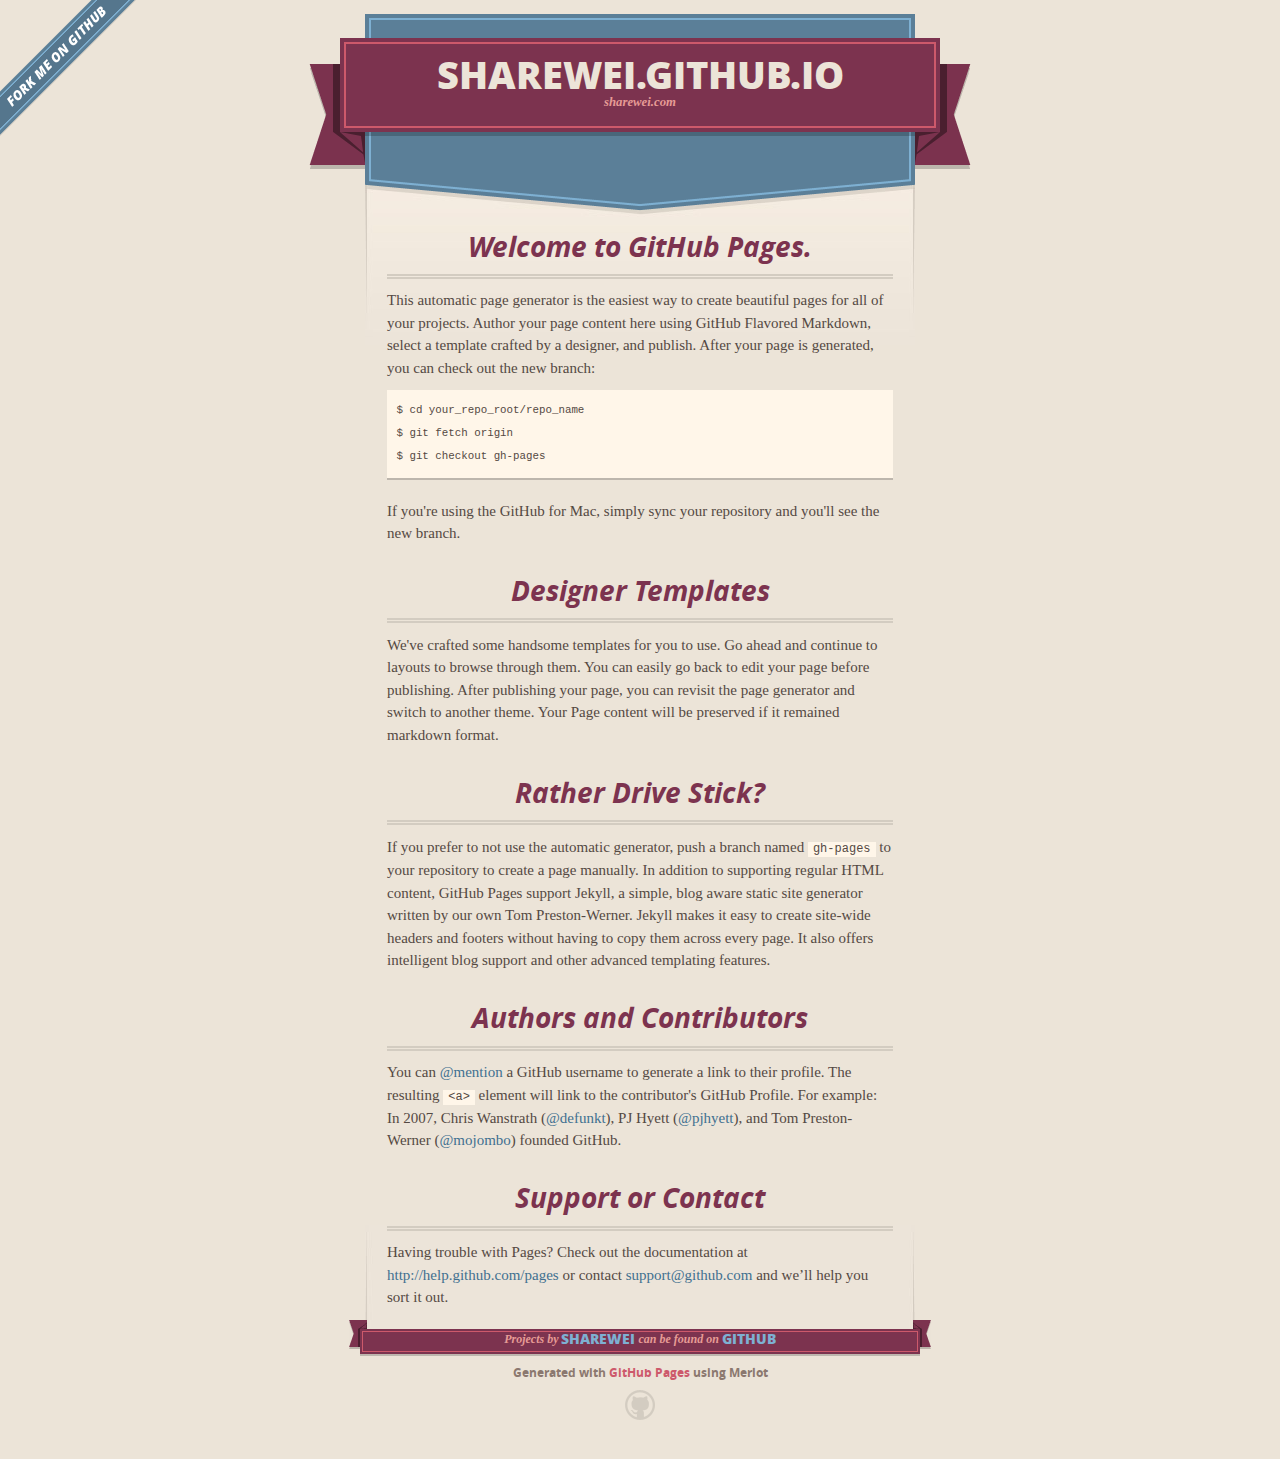
==== index.html @ c2c15b7d "Replace master branch with page content via GitHub" ====
<!DOCTYPE html>
<html>
  <head>
    <meta charset='utf-8'>
    <meta http-equiv="X-UA-Compatible" content="chrome=1">
    <meta name="viewport" content="width=640" />

    <link rel="stylesheet" href="stylesheets/core.css" media="screen"/>
    <link rel="stylesheet" href="stylesheets/mobile.css" media="handheld, only screen and (max-device-width:640px)"/>
    <link rel="stylesheet" href="stylesheets/pygment_trac.css"/>

    <script type="text/javascript" src="javascripts/modernizr.js"></script>
    <script type="text/javascript" src="https://ajax.googleapis.com/ajax/libs/jquery/1.7.1/jquery.min.js"></script>
    <script type="text/javascript" src="javascripts/headsmart.min.js"></script>
    <script type="text/javascript">
      $(document).ready(function () {
        $('#main_content').headsmart()
      })
    </script>
    <title>Sharewei.github.io by Sharewei</title>
  </head>

  <body>
    <a id="forkme_banner" href="https://github.com/Sharewei">View on GitHub</a>
    <div class="shell">

      <header>
        <span class="ribbon-outer">
          <span class="ribbon-inner">
            <h1>Sharewei.github.io</h1>
            <h2>sharewei.com</h2>
          </span>
          <span class="left-tail"></span>
          <span class="right-tail"></span>
        </span>
      </header>

      <div id="no-downloads">
        <span class="inner">
        </span>
      </div>


      <span class="banner-fix"></span>


      <section id="main_content">
        <h3>
<a name="welcome-to-github-pages" class="anchor" href="#welcome-to-github-pages"><span class="octicon octicon-link"></span></a>Welcome to GitHub Pages.</h3>

<p>This automatic page generator is the easiest way to create beautiful pages for all of your projects. Author your page content here using GitHub Flavored Markdown, select a template crafted by a designer, and publish. After your page is generated, you can check out the new branch:</p>

<pre><code>$ cd your_repo_root/repo_name
$ git fetch origin
$ git checkout gh-pages
</code></pre>

<p>If you're using the GitHub for Mac, simply sync your repository and you'll see the new branch.</p>

<h3>
<a name="designer-templates" class="anchor" href="#designer-templates"><span class="octicon octicon-link"></span></a>Designer Templates</h3>

<p>We've crafted some handsome templates for you to use. Go ahead and continue to layouts to browse through them. You can easily go back to edit your page before publishing. After publishing your page, you can revisit the page generator and switch to another theme. Your Page content will be preserved if it remained markdown format.</p>

<h3>
<a name="rather-drive-stick" class="anchor" href="#rather-drive-stick"><span class="octicon octicon-link"></span></a>Rather Drive Stick?</h3>

<p>If you prefer to not use the automatic generator, push a branch named <code>gh-pages</code> to your repository to create a page manually. In addition to supporting regular HTML content, GitHub Pages support Jekyll, a simple, blog aware static site generator written by our own Tom Preston-Werner. Jekyll makes it easy to create site-wide headers and footers without having to copy them across every page. It also offers intelligent blog support and other advanced templating features.</p>

<h3>
<a name="authors-and-contributors" class="anchor" href="#authors-and-contributors"><span class="octicon octicon-link"></span></a>Authors and Contributors</h3>

<p>You can <a href="https://github.com/blog/821" class="user-mention">@mention</a> a GitHub username to generate a link to their profile. The resulting <code>&lt;a&gt;</code> element will link to the contributor's GitHub Profile. For example: In 2007, Chris Wanstrath (<a href="https://github.com/defunkt" class="user-mention">@defunkt</a>), PJ Hyett (<a href="https://github.com/pjhyett" class="user-mention">@pjhyett</a>), and Tom Preston-Werner (<a href="https://github.com/mojombo" class="user-mention">@mojombo</a>) founded GitHub.</p>

<h3>
<a name="support-or-contact" class="anchor" href="#support-or-contact"><span class="octicon octicon-link"></span></a>Support or Contact</h3>

<p>Having trouble with Pages? Check out the documentation at <a href="http://help.github.com/pages">http://help.github.com/pages</a> or contact <a href="mailto:support@github.com">support@github.com</a> and we’ll help you sort it out.</p>
      </section>

      <footer>
        <span class="ribbon-outer">
          <span class="ribbon-inner">
            <p>Projects by <a href="https://github.com/Sharewei">Sharewei</a> can be found on <a href="https://github.com/Sharewei">GitHub</a></p>
          </span>
          <span class="left-tail"></span>
          <span class="right-tail"></span>
        </span>
        <p>Generated with <a href="http://pages.github.com">GitHub Pages</a> using Merlot</p>
        <span class="octocat"></span>
      </footer>

    </div>

    
  </body>
</html>
---- stylesheets/core.css ----
@import url("screen.css");
@import url("non-screen.css") handheld;
@import url("non-screen.css") only screen and (max-device-width:640px);
---- stylesheets/mobile.css ----
/* Generated by Font Squirrel (http://www.fontsquirrel.com) on February 9, 2012 */


@font-face {
  font-family: 'Open Sans';
  src: url('../fonts/opensans-regular-webfont.eot');
  src: url('../fonts/opensans-regular-webfont.eot?#iefix') format('embedded-opentype'),
       url('../fonts/opensans-regular-webfont.woff') format('woff'),
       url('../fonts/opensans-regular-webfont.ttf') format('truetype'),
       url('../fonts/opensans-regular-webfont.svg#OpenSansRegular') format('svg');
  font-weight: normal;
  font-style: normal;
}

@font-face {
  font-family: 'Open Sans';
  src: url('../fonts/opensans-italic-webfont.eot');
  src: url('../fonts/opensans-italic-webfont.eot?#iefix') format('embedded-opentype'),
       url('../fonts/opensans-italic-webfont.woff') format('woff'),
       url('../fonts/opensans-italic-webfont.ttf') format('truetype'),
       url('../fonts/opensans-italic-webfont.svg#OpenSansItalic') format('svg');
  font-weight: normal;
  font-style: italic;
}

@font-face {
  font-family: 'Open Sans';
  src: url('../fonts/opensans-bold-webfont.eot');
  src: url('../fonts/opensans-bold-webfont.eot?#iefix') format('embedded-opentype'),
       url('../fonts/opensans-bold-webfont.woff') format('woff'),
       url('../fonts/opensans-bold-webfont.ttf') format('truetype'),
       url('../fonts/opensans-bold-webfont.svg#OpenSansBold') format('svg');
  font-weight: bold;
  font-style: normal;
}

@font-face {
  font-family: 'Open Sans';
  src: url('../fonts/opensans-bolditalic-webfont.eot');
  src: url('../fonts/opensans-bolditalic-webfont.eot?#iefix') format('embedded-opentype'),
       url('../fonts/opensans-bolditalic-webfont.woff') format('woff'),
       url('../fonts/opensans-bolditalic-webfont.ttf') format('truetype'),
       url('../fonts/opensans-bolditalic-webfont.svg#OpenSansBoldItalic') format('svg');
  font-weight: bold;
  font-style: italic;
}

@font-face {
  font-family: 'Open Sans';
  src: url('../fonts/opensans-extrabold-webfont.eot');
  src: url('../fonts/opensans-extrabold-webfont.eot?#iefix') format('embedded-opentype'),
       url('../fonts/opensans-extrabold-webfont.woff') format('woff'),
       url('../fonts/opensans-extrabold-webfont.ttf') format('truetype'),
       url('../fonts/opensans-extrabold-webfont.svg#OpenSansExtrabold') format('svg');
  font-weight: bolder;
  font-style: normal;
}


/* http://meyerweb.com/eric/tools/css/reset/ 
   v2.0 | 20110126
   License: none (public domain)
*/

html, body, div, span, applet, object, iframe,
h1, h2, h3, h4, h5, h6, p, blockquote, pre,
a, abbr, acronym, address, big, cite, code,
del, dfn, em, img, ins, kbd, q, s, samp,
small, strike, strong, sub, sup, tt, var,
b, u, i, center,
dl, dt, dd, ol, ul, li,
fieldset, form, label, legend,
table, caption, tbody, tfoot, thead, tr, th, td,
article, aside, canvas, details, embed, 
figure, figcaption, footer, header, hgroup, 
menu, nav, output, ruby, section, summary,
time, mark, audio, video {
  margin: 0;
  padding: 0;
  border: 0;
  font-size: 100%;
  font: inherit;
  vertical-align: baseline;
}
/* HTML5 display-role reset for older browsers */
article, aside, details, figcaption, figure, 
footer, header, hgroup, menu, nav, section {
  display: block;
}
body {
  line-height: 1;
}
ol, ul {
  list-style: none;
}
blockquote, q {
  quotes: none;
}
blockquote:before, blockquote:after,
q:before, q:after {
  content: '';
  content: none;
}
table {
  border-collapse: collapse;
  border-spacing: 0;
}

header, footer, section {
  display: block;
  position: relative;
}

/* STYLES */

div.shell {
  display: block;
  width: 640px;
  margin: 0 auto;
}

a#forkme_banner {
  display: none;
}

/* header */

header {
  position: relative;
  z-index: 2;
  margin: 0;
  max-width: 640px;
  top: 51px;
}

header span.ribbon-inner {
  position: relative;
  display: block;
  background-color: #cd596b;
  border: 8px solid #7c334f;
  padding: 6px;
  z-index: 1;
}

header span.left-tail, header span.right-tail {
  position: relative;
  display: block;
  width: 19px;
  height: 10px;
  background: transparent url(../images/ribbon-tail-sprite-2x.png) 0 0 no-repeat;
  position: absolute;
  bottom: -10px;
  z-index: 0;
}

header span.left-tail {
  background-position: 0 0;
  left: 0;
}

header span.right-tail {
  background-position: -19px 0;
  right: 0;
}

header h1 {
  background-color: #7c334f;
  font-size: 2em;
  font-weight: bolder;
  font-style: normal;
  text-transform: uppercase;
  color: #ece4d8;
  text-align: center;
  line-height:1;  
  padding: 14px 20px 0;
}

header h2 {
  background-color: #7c334f;
  font: bold italic .85em/1.5 Georgia, Times, “Times New Roman”, serif;
  color: #e69b95;
  padding-bottom: 14px;
  margin-top: -3px;
  text-align: center;
}

section#downloads {
  position: relative;
  display: block;
  height: 171px;
  width: 602px;
  padding-bottom: 150px;
  margin: 51px auto -250px;
  z-index: 1;
  background: transparent url(../images/shield.png) center 0 no-repeat;
}

section#downloads a {
  display: none;
}

span.banner-fix {
  background: transparent url(../images/shield-fallback.png) center top no-repeat;
  display: block;
  height: 31px;
  position: absolute;
  width: 640px;
  top: 20px;

}

section#main_content {
  z-index: 2;
  padding: 20px 40px 0;
  min-height:185px;
}

/* footer */

footer {
  background: none;
  padding-top: 104px;
  margin: -94px auto 40px;
  max-width:640px;
  text-align: center;
}

footer span.ribbon-outer {
  display: block;
  position: relative;
  border-bottom: 2px solid #bdb6ad;
}

footer span.ribbon-inner {
  position: relative;
  display: block;
  background-color: #cd596b;
  border: 8px solid #7c334f;
  padding: 6px;
  z-index: 1;
}

footer p {
  font-family: 'Open Sans', sans-serif;
  font-weight: bold;
  font-size: .6em;
  color: #8b786f;
}

footer a {
  color: #cd596b;
}

footer span.ribbon-inner p {
  background-color: #7c334f;
  margin: 0;
  color: #e69b95;
  font: bold italic 22px/1 Georgia, Times, “Times New Roman”, serif;
  height: auto;
  line-height: 1.1;
  padding: 20px 0px 10px;
}

footer span.ribbon-inner a {
  display: block;
  position: relative;
  bottom: 0;
  color: #7eb0d2;
  font-family: 'Open Sans', sans-serif;
  text-transform: uppercase;
  font-style: normal;
  font-weight: bolder;
  font-size: 38px;
  padding-bottom: 10px;
}

footer span.ribbon-inner a:hover {
  color: #7eb0d2;
}

footer span.left-tail, footer span.right-tail {
  position: relative;
  display: block;
  width: 23px;
  height: 126px;
  background: transparent url(../images/small-ribbon-tail-sprite-2x.png) 0 0 no-repeat;
  position: absolute;
  top: -126px;
  z-index: 0;
}

footer span.left-tail {
  background-position: 0 0;
  left: 0;
}

footer span.right-tail {
  background-position: -23px 0;
  right: 0;
}

footer span.octocat {
  background: transparent url(../images/octocat-2x.png) 0 0 no-repeat;
  display: block;
  width: 60px;
  height: 60px;
  margin: 20px auto 0;}

/* content */

body {
  background: #ece4d8;
  font: normal normal 30px/1.5 Georgia, Palatino,” Palatino Linotype”, Times, “Times New Roman”, serif;
  color: #544943;
  -webkit-font-smoothing: antialiased;
}

a, a:hover {
  color: #417090;
}

a {
  text-decoration: none;
}

a:hover {
  text-decoration: underline;
}

h1,h2,h3,h4,h5,h6 {
  font-family: 'Open Sans', sans-serif;
  font-weight: bold;
}

p {
  margin: .7em 0 0;
}

strong {
  font-weight: bold;
}

em {
  font-style: italic;
}

ol {
  margin: .7em 0;
  list-style-type: decimal;
  padding-left: 1.35em;
}

ul {
  margin: .7em 0;
  padding-left: 1.35em;
}

ul li {
  padding-left: 20px;
  background: transparent url(../images/chevron-2x.png) left 15px no-repeat;
}

blockquote {
  font-family: 'Open Sans', sans-serif;
  margin: 20px 0;
  color: #8b786f;
  padding-left: 1.35em;
  background: transparent url('../images/blockquote-gfx-2x.png') 0 8px no-repeat;
}

img {
  -webkit-box-shadow: 0px 4px 0px #bdb6ad;
  -moz-box-shadow: 0px 4px 0px #bdb6ad;
  box-shadow: 0px 4px 0px #bdb6ad;
  border: 4px solid #fff6e9;
  max-width: 556px;
}

hr {
  border: none;
  outline: none;
  height: 42px;
  background: transparent url('../images/hr-2x.jpg') center center repeat-x;
  margin: 0 0 20px;
}

code {
  background: #fff6e9;
  font: normal normal .9em/1.7 "Lucida Sans Typewriter", "Lucida Console", Monaco, "Bitstream Vera Sans Mono", monospace;
  padding: 0 5px 1px;
}

pre {
  margin: 10px 0 20px;
  padding: .7em;
  background: #fff6e9;
  border-bottom: 4px solid #bdb6ad;
  font: normal normal .9em/1.7 "Lucida Sans Typewriter", "Lucida Console", Monaco, "Bitstream Vera Sans Mono", monospace;
  overflow: auto;
}

table {
  background: #fff6e9;
  display: table;
  width: 100%;
  border-collapse: separate;
  border-bottom: 4px solid #bdb6ad;
  margin: 10px 0;
}

tr {
  display: table-row;
}

th {
  display: table-cell;
  padding: 2px 10px;
  border: solid #ece4d8;
  border-width: 0 4px 4px 0;
  color: #cd596b;
  font-family: 'Open Sans', sans-serif;
  font-weight: bold;
  font-size: .85em;
}

td {
  display: table-cell;
  padding: 0 .7em;
  border: solid #ece4d8;
  border-width: 0 4px 4px 0;
}

td:last-child, th:last-child {
  border-right: none;
}

tr:last-child td {
  border-bottom: none;
}

dl {
  margin: .7em 0 20px;
}

dt {
  font-family: 'Open Sans', sans-serif;
  font-weight: bold;
}

dd {
  padding-left: 1.35em;
}

dd p:first-child {
  margin-top: 0;
}

/* Content based headers */

#main_content > .header-level-1:first-child,
#main_content > .header-level-2:first-child,
#main_content > .header-level-3:first-child,
#main_content > .header-level-4:first-child,
#main_content > .header-level-5:first-child,
#main_content > .header-level-6:first-child {
  margin-top: 0;
}

.header-level-1 {
  font-size: 1.85em;
  border-bottom: .2em double #d3ccc1;
  color: #7c334f;
  text-align: center;
  font-style: italic;
  margin: 1.1em 0 .38em;
  line-height: 1.2;
  padding-bottom: 10px
}

.header-level-2 {
  font-size: 1.58em;
  color: #7c334f;
  margin: .95em 0 .5em;
  border-bottom: .1em solid #D3CCC1;
  line-height: 1.2;
  padding-bottom: 10px
}

.header-level-3 {
  margin: 20px 0 10px;
  font-size: 1.45em;
}

.header-level-4 {
  margin: .6em 0;
  font-size: 1.2em;
  color: #cd596b;
}

.header-level-5 {
  margin: .7em 0;
  font-size: 1em;
  color: #8b786f;
}

.header-level-6 {
  margin: .8em 0;
  font-size: .85em;
  font-style: italic;
}
---- stylesheets/pygment_trac.css ----
.highlight  { background: #ffffff; }
.highlight .c { color: #999988; font-style: italic } /* Comment */
.highlight .err { color: #a61717; background-color: #e3d2d2 } /* Error */
.highlight .k { font-weight: bold } /* Keyword */
.highlight .o { font-weight: bold } /* Operator */
.highlight .cm { color: #999988; font-style: italic } /* Comment.Multiline */
.highlight .cp { color: #999999; font-weight: bold } /* Comment.Preproc */
.highlight .c1 { color: #999988; font-style: italic } /* Comment.Single */
.highlight .cs { color: #999999; font-weight: bold; font-style: italic } /* Comment.Special */
.highlight .gd { color: #000000; background-color: #ffdddd } /* Generic.Deleted */
.highlight .gd .x { color: #000000; background-color: #ffaaaa } /* Generic.Deleted.Specific */
.highlight .ge { font-style: italic } /* Generic.Emph */
.highlight .gr { color: #aa0000 } /* Generic.Error */
.highlight .gh { color: #999999 } /* Generic.Heading */
.highlight .gi { color: #000000; background-color: #ddffdd } /* Generic.Inserted */
.highlight .gi .x { color: #000000; background-color: #aaffaa } /* Generic.Inserted.Specific */
.highlight .go { color: #888888 } /* Generic.Output */
.highlight .gp { color: #555555 } /* Generic.Prompt */
.highlight .gs { font-weight: bold } /* Generic.Strong */
.highlight .gu { color: #800080; font-weight: bold; } /* Generic.Subheading */
.highlight .gt { color: #aa0000 } /* Generic.Traceback */
.highlight .kc { font-weight: bold } /* Keyword.Constant */
.highlight .kd { font-weight: bold } /* Keyword.Declaration */
.highlight .kn { font-weight: bold } /* Keyword.Namespace */
.highlight .kp { font-weight: bold } /* Keyword.Pseudo */
.highlight .kr { font-weight: bold } /* Keyword.Reserved */
.highlight .kt { color: #445588; font-weight: bold } /* Keyword.Type */
.highlight .m { color: #009999 } /* Literal.Number */
.highlight .s { color: #d14 } /* Literal.String */
.highlight .na { color: #008080 } /* Name.Attribute */
.highlight .nb { color: #0086B3 } /* Name.Builtin */
.highlight .nc { color: #445588; font-weight: bold } /* Name.Class */
.highlight .no { color: #008080 } /* Name.Constant */
.highlight .ni { color: #800080 } /* Name.Entity */
.highlight .ne { color: #990000; font-weight: bold } /* Name.Exception */
.highlight .nf { color: #990000; font-weight: bold } /* Name.Function */
.highlight .nn { color: #555555 } /* Name.Namespace */
.highlight .nt { color: #000080 } /* Name.Tag */
.highlight .nv { color: #008080 } /* Name.Variable */
.highlight .ow { font-weight: bold } /* Operator.Word */
.highlight .w { color: #bbbbbb } /* Text.Whitespace */
.highlight .mf { color: #009999 } /* Literal.Number.Float */
.highlight .mh { color: #009999 } /* Literal.Number.Hex */
.highlight .mi { color: #009999 } /* Literal.Number.Integer */
.highlight .mo { color: #009999 } /* Literal.Number.Oct */
.highlight .sb { color: #d14 } /* Literal.String.Backtick */
.highlight .sc { color: #d14 } /* Literal.String.Char */
.highlight .sd { color: #d14 } /* Literal.String.Doc */
.highlight .s2 { color: #d14 } /* Literal.String.Double */
.highlight .se { color: #d14 } /* Literal.String.Escape */
.highlight .sh { color: #d14 } /* Literal.String.Heredoc */
.highlight .si { color: #d14 } /* Literal.String.Interpol */
.highlight .sx { color: #d14 } /* Literal.String.Other */
.highlight .sr { color: #009926 } /* Literal.String.Regex */
.highlight .s1 { color: #d14 } /* Literal.String.Single */
.highlight .ss { color: #990073 } /* Literal.String.Symbol */
.highlight .bp { color: #999999 } /* Name.Builtin.Pseudo */
.highlight .vc { color: #008080 } /* Name.Variable.Class */
.highlight .vg { color: #008080 } /* Name.Variable.Global */
.highlight .vi { color: #008080 } /* Name.Variable.Instance */
.highlight .il { color: #009999 } /* Literal.Number.Integer.Long */

.type-csharp .highlight .k { color: #0000FF }
.type-csharp .highlight .kt { color: #0000FF }
.type-csharp .highlight .nf { color: #000000; font-weight: normal }
.type-csharp .highlight .nc { color: #2B91AF }
.type-csharp .highlight .nn { color: #000000 }
.type-csharp .highlight .s { color: #A31515 }
.type-csharp .highlight .sc { color: #A31515 }
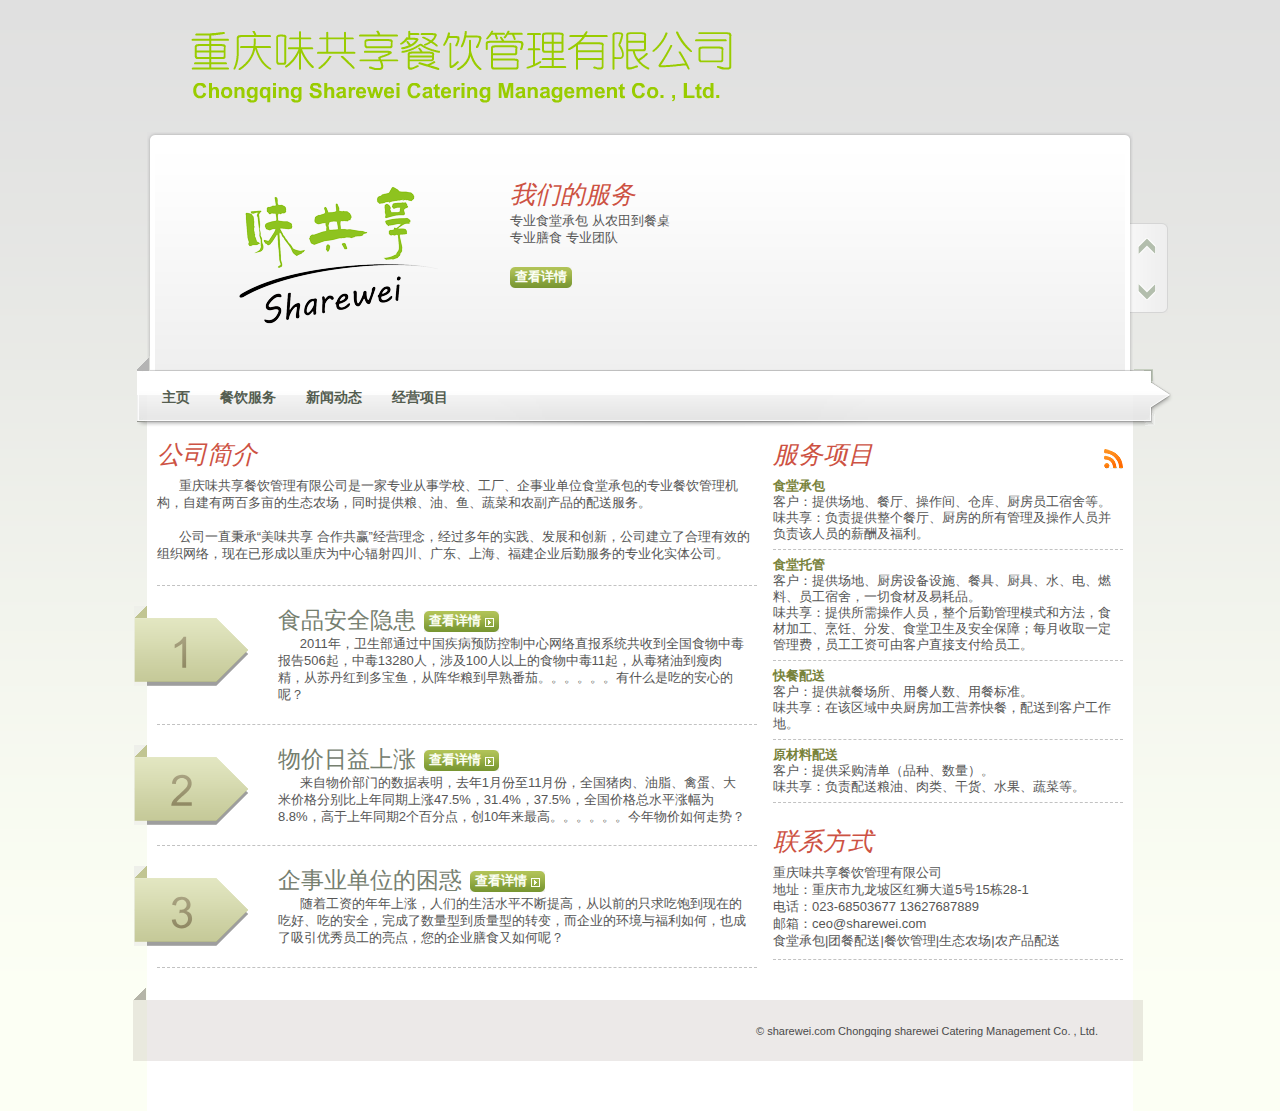
==== commit 6fb9a904: "修复bug" ====
--- a/index.html
+++ b/index.html
@@ -1,97 +1,273 @@
-<!DOCTYPE html>
-<html>
-  <head>
-    <meta charset='utf-8'>
-    <meta http-equiv="X-UA-Compatible" content="chrome=1">
-    <meta name="viewport" content="width=640" />
+<!DOCTYPE html PUBLIC "-//W3C//DTD XHTML 1.0 Strict//EN" "http://www.w3.org/TR/xhtml1/DTD/xhtml1-strict.dtd">
+<html lang="en-US" xmlns="http://www.w3.org/1999/xhtml" dir="ltr">
+<head>
+	<title>重庆味共享餐饮管理有限公司 —— 专业食堂承包 从农田到餐桌</title>
+	<meta http-equiv="Content-type" content="text/html; charset=utf-8" />
+	<link rel="shortcut icon" href="css/images/favicon.ico" />
+	<link rel="stylesheet" href="css/style.css" type="text/css" media="all" />
+	<!--[if IE 6]>
+		<link rel="stylesheet" href="css/ie6.css" type="text/css" media="all" />
+		<script src="js/png-fix.js" type="text/javascript" charset="utf-8"></script>
+	<![endif]-->
+	<script src="js/jquery-1.4.2.js" type="text/javascript" charset="utf-8"></script>
+	<script src="js/jquery.jcarousel.js" type="text/javascript" charset="utf-8"></script>
+	<script src="js/cufon-yui.js" type="text/javascript" charset="utf-8"></script>
+	<script src="js/Arial.font.js" type="text/javascript" charset="utf-8"></script>
+	<script src="js/js-func.js" type="text/javascript" charset="utf-8"></script>
+</head>
+<body>
+<!-- header -->
+<div id="header" class="center">
+	<h1 id="logo" class="notext"><a href="#">重庆味共享餐饮管理有限公司</a></h1>
+    
+	<div class="cl">&nbsp;</div>
+</div>
+<!-- end header -->
+<!-- shell -->
+<div class="shell">
+	
+	<!-- slider -->
+	<div id="slider">
 
-    <link rel="stylesheet" href="stylesheets/core.css" media="screen"/>
-    <link rel="stylesheet" href="stylesheets/mobile.css" media="handheld, only screen and (max-device-width:640px)"/>
-    <link rel="stylesheet" href="stylesheets/pygment_trac.css"/>
+		<!-- slider content -->
+		<div class="content">
+			<ul>
+			    <li><img src="css/images/sharewei.png" alt="" class="slide-image" />
+			    	<div class="text-container">
+			    		<h2>我们的服务</h2>
+			    		<p>专业食堂承包 从农田到餐桌</p>
+                        <p>专业膳食 专业团队</p>
+			    		<a href="#" class="btn"><span>查看详情</span></a>
+			    		<div class="cl">&nbsp;</div>
+			    	</div>
+			    	<div class="cl">&nbsp;</div>
+			    </li>
+			     <li><img src="css/images/p1.jpg" alt="" class="slide-image" />
+			    	<div class="text-container">
+			    		<h2>产地采购，降低成本</h2>
+			    		<p>食品原材料直接采购于产地，集团配送中心统一配送，质量保证，物美价廉，能保证低成本，高质量的伙食供给。</p>
+			    		<a href="#" class="btn"><span>查看详情</span></a>
+			    		<div class="cl">&nbsp;</div>
+			    	</div>
+			    	<div class="cl">&nbsp;</div>
+			    </li>
+			     <li><img src="css/images/p2.jpg" alt="" class="slide-image" />
+			    	<div class="text-container">
+			    		<h2>营养配餐，科学生活</h2>
+			    		<p>味共享注重膳食的营养均衡，有专业营养师合理搭配，保证每日膳食营养充分，满足每日所需。</p>
+			    		<a href="#" class="btn"><span>查看详情</span></a>
+			    		<div class="cl">&nbsp;</div>
+			    	</div>
+			    	<div class="cl">&nbsp;</div>
+			    </li>
+                <li><img src="css/images/p3.jpg" alt="" class="slide-image" />
+			    	<div class="text-container">
+			    		<h2>双体系管理，保证品质</h2>
+			    		<p>为更好的服务于广大的新老客户，味共享根据行业标准，严格执行7S管理，HACCP和ISO质量管理体系，以做好每天的每一件事为基本目标，不断提升员工的综合素质，最终推动公司战略目标完成。</p>
+			    		<a href="#" class="btn"><span>查看详情</span></a>
+			    		<div class="cl">&nbsp;</div>
+			    	</div>
+			    	<div class="cl">&nbsp;</div>
+			    </li>
+                <li><img src="css/images/p4.jpg" alt="" class="slide-image" />
+			    	<div class="text-container">
+			    		<h2>专业人才，精益管理</h2>
+			    		<p>味共享保持积极进取的心态，以高度的责任感和创新精神，不断检视劳动方式，完善管理制度，构建权责分明紧密配合的高效团队，建立一个更具竞争力和活力的现代企业。</p>
+			    		<a href="#" class="btn"><span>查看详情</span></a>
+			    		<div class="cl">&nbsp;</div>
+			    	</div>
+			    	<div class="cl">&nbsp;</div>
+			    </li>
+                <li><img src="css/images/p5.jpg" alt="" class="slide-image" />
+			    	<div class="text-container">
+			    		<h2>强化服务，品牌保障</h2>
+			    		<p>强化服务意识，贯彻顾客至上的理念，将服务客户视为无尚光荣，使高品质的服务于高质量的产品成为味共享品牌价值的源泉。</p>
+			    		<a href="#" class="btn"><span>查看详情</span></a>
+			    		<div class="cl">&nbsp;</div>
+			    	</div>
+			    	<div class="cl">&nbsp;</div>
+			    </li>
+                <li><img src="css/images/p6.jpg" alt="" class="slide-image" />
+			    	<div class="text-container">
+			    		<h2>集团运作，连锁经营</h2>
+			    		<p>味共享打破传统的经营模式，专业为您解决饭堂的各种琐碎事务，实行规范化、标准化的现代膳食连锁经营管理。</p>
+			    		<a href="#" class="btn"><span>查看详情</span></a>
+			    		<div class="cl">&nbsp;</div>
+			    	</div>
+			    	<div class="cl">&nbsp;</div>
+			    </li>
+			</ul>
+		</div>
+		<!-- end slider content -->
+		
+		<!-- slider navigation -->
+		<div class="nav">
+			<a href="#" id="up" class="notext">&nbsp;</a>
+			<a href="#" id="down" class="notext">&nbsp;</a>
+		</div>
+		<!-- end slider navigation -->
 
-    <script type="text/javascript" src="javascripts/modernizr.js"></script>
-    <script type="text/javascript" src="https://ajax.googleapis.com/ajax/libs/jquery/1.7.1/jquery.min.js"></script>
-    <script type="text/javascript" src="javascripts/headsmart.min.js"></script>
-    <script type="text/javascript">
-      $(document).ready(function () {
-        $('#main_content').headsmart()
-      })
-    </script>
-    <title>Sharewei.github.io by Sharewei</title>
-  </head>
+	</div>
+	<!-- end slider -->
+    <div class="copyrights">sharewei.com  Chongqing sharewei Catering Management Co. , Ltd.</div>
+	
+	<!-- navigation -->
+	<div id="navigation">
+		<ul>
+		    <li><a href="#" class="active"><span>主页</span></a></li>
+            <li><a href="service.html" class="active"><span>餐饮服务</span></a></li>
+            <li><a href="#" class="active"><span>新闻动态</span></a></li>
+            <li><a href="#" class="active"><span>经营项目</span></a></li>
+		</ul>
+	</div>
+	<!-- end navigation -->
+	
+	<!-- main -->
+	<div id="main">
+		<!-- content -->
+		<div id="content" class="left">
+			
+			<!-- welcome  -->
+			<div class="welcome">
+				<h2>公司简介</h2>
+				<p>&nbsp;&nbsp;&nbsp;&nbsp;&nbsp;&nbsp;重庆味共享餐饮管理有限公司是一家专业从事学校、工厂、企事业单位食堂承包的专业餐饮管理机构，自建有两百多亩的生态农场，同时提供粮、油、鱼、蔬菜和农副产品的配送服务。</p>
+                </br>
+                <p>&nbsp;&nbsp;&nbsp;&nbsp;&nbsp;&nbsp;公司一直秉承“美味共享 合作共赢”经营理念，经过多年的实践、发展和创新，公司建立了合理有效的组织网络，现在已形成以重庆为中心辐射四川、广东、上海、福建企业后勤服务的专业化实体公司。</p>
+			</div>
+			<!-- end welcome  -->
+			
+			<!-- news -->
+			<div class="news">
+				
+				<!-- news item -->
+				<div class="news-item">
+					<span class="news-pointer">1</span>
+					<div class="news-body">
+						<h3>食品安全隐患</h3>
+						<a href="#" class="btn"><span><em>查看详情</em></span></a>
+						<div class="cl">&nbsp;</div>
+						<p>&nbsp;&nbsp;&nbsp;&nbsp;&nbsp;&nbsp;2011年，卫生部通过中国疾病预防控制中心网络直报系统共收到全国食物中毒报告506起，中毒13280人，涉及100人以上的食物中毒11起，从毒猪油到瘦肉精，从苏丹红到多宝鱼，从阵华粮到早熟番茄。。。。。。有什么是吃的安心的呢？</p>
+					</div>
+					<div class="cl">&nbsp;</div>
+				</div>
+				<!-- end news item -->
+				
+				<!-- news item -->
+				<div class="news-item">
+					<span class="news-pointer">2</span>
+					<div class="news-body">
+						<h3>物价日益上涨</h3>
+						<a href="#" class="btn"><span><em>查看详情</em></span></a>
+						<div class="cl">&nbsp;</div>
+						<p>&nbsp;&nbsp;&nbsp;&nbsp;&nbsp;&nbsp;来自物价部门的数据表明，去年1月份至11月份，全国猪肉、油脂、禽蛋、大米价格分别比上年同期上涨47.5%，31.4%，37.5%，全国价格总水平涨幅为8.8%，高于上年同期2个百分点，创10年来最高。。。。。。今年物价如何走势？</p>
+					</div>
+					<div class="cl">&nbsp;</div>
+				</div>
+				<!-- end news item -->
+				
+				<!-- news item -->
+				<div class="news-item">
+					<span class="news-pointer">3</span>
+					<div class="news-body">
+						<h3>企事业单位的困惑</h3>
+						<a href="#" class="btn"><span><em>查看详情</em></span></a>
+						<div class="cl">&nbsp;</div>
+						<p>&nbsp;&nbsp;&nbsp;&nbsp;&nbsp;&nbsp;随着工资的年年上涨，人们的生活水平不断提高，从以前的只求吃饱到现在的吃好、吃的安全，完成了数量型到质量型的转变，而企业的环境与福利如何，也成了吸引优秀员工的亮点，您的企业膳食又如何呢？</p>
+					</div>
+					<div class="cl">&nbsp;</div>
+				</div>
+				<!-- end news item -->
+				
+			</div>
+			<!-- end news -->
+			
+					
+		</div>
+		<!-- end content -->
+		
+		<!-- sidebar -->
+		<div id="sidebar" class="right">
+			
+			<!-- blog roll -->
+			<div class="blog-roll">
+				<a href="#" class="rss-feed notext">&nbsp;</a>
+				<h2>服务项目</h2>
+				<div class="cl">&nbsp;</div>
+				
+				<!-- blog roll item -->
+				<div class="blog-item">
+					<h4><a href="#">食堂承包</a></h4>
+					<span class="blog-date"></span>
+					<p>客户：提供场地、餐厅、操作间、仓库、厨房员工宿舍等。</p>
+                    <p>味共享：负责提供整个餐厅、厨房的所有管理及操作人员并负责该人员的薪酬及福利。</p>
+				</div>
+				<!-- end blog roll item -->
+				
+				<!-- blog roll item -->
+				<div class="blog-item">
+					<h4><a href="#">食堂托管</a></h4>
+					<span class="blog-date"></span>
+					<p>客户：提供场地、厨房设备设施、餐具、厨具、水、电、燃料、员工宿舍，一切食材及易耗品。</p>
+                    <p>味共享：提供所需操作人员，整个后勤管理模式和方法，食材加工、烹饪、分发、食堂卫生及安全保障；每月收取一定管理费，员工工资可由客户直接支付给员工。</p>
+				</div>
+				<!-- end blog roll item -->
+				
+				<!-- blog roll item -->
+				<div class="blog-item">
+					<h4><a href="#">快餐配送</a></h4>
+					<span class="blog-date"></span>
+					<p>客户：提供就餐场所、用餐人数、用餐标准。</p>
+                    <p>味共享：在该区域中央厨房加工营养快餐，配送到客户工作地。</p>
+				</div>
+				<!-- end blog roll item -->
+                
+                <!-- blog roll item -->
+				<div class="blog-item">
+					<h4><a href="#">原材料配送</a></h4>
+					<span class="blog-date"></span>
+					<p>客户：提供采购清单（品种、数量）。</p>
+                    <p>味共享：负责配送粮油、肉类、干货、水果、蔬菜等。</p>
+				</div>
+				<!-- end blog roll item -->
 
-  <body>
-    <a id="forkme_banner" href="https://github.com/Sharewei">View on GitHub</a>
-    <div class="shell">
-
-      <header>
-        <span class="ribbon-outer">
-          <span class="ribbon-inner">
-            <h1>Sharewei.github.io</h1>
-            <h2>sharewei.com</h2>
-          </span>
-          <span class="left-tail"></span>
-          <span class="right-tail"></span>
-        </span>
-      </header>
-
-      <div id="no-downloads">
-        <span class="inner">
-        </span>
-      </div>
-
-
-      <span class="banner-fix"></span>
-
-
-      <section id="main_content">
-        <h3>
-<a name="welcome-to-github-pages" class="anchor" href="#welcome-to-github-pages"><span class="octicon octicon-link"></span></a>Welcome to GitHub Pages.</h3>
-
-<p>This automatic page generator is the easiest way to create beautiful pages for all of your projects. Author your page content here using GitHub Flavored Markdown, select a template crafted by a designer, and publish. After your page is generated, you can check out the new branch:</p>
-
-<pre><code>$ cd your_repo_root/repo_name
-$ git fetch origin
-$ git checkout gh-pages
-</code></pre>
-
-<p>If you're using the GitHub for Mac, simply sync your repository and you'll see the new branch.</p>
-
-<h3>
-<a name="designer-templates" class="anchor" href="#designer-templates"><span class="octicon octicon-link"></span></a>Designer Templates</h3>
-
-<p>We've crafted some handsome templates for you to use. Go ahead and continue to layouts to browse through them. You can easily go back to edit your page before publishing. After publishing your page, you can revisit the page generator and switch to another theme. Your Page content will be preserved if it remained markdown format.</p>
-
-<h3>
-<a name="rather-drive-stick" class="anchor" href="#rather-drive-stick"><span class="octicon octicon-link"></span></a>Rather Drive Stick?</h3>
-
-<p>If you prefer to not use the automatic generator, push a branch named <code>gh-pages</code> to your repository to create a page manually. In addition to supporting regular HTML content, GitHub Pages support Jekyll, a simple, blog aware static site generator written by our own Tom Preston-Werner. Jekyll makes it easy to create site-wide headers and footers without having to copy them across every page. It also offers intelligent blog support and other advanced templating features.</p>
-
-<h3>
-<a name="authors-and-contributors" class="anchor" href="#authors-and-contributors"><span class="octicon octicon-link"></span></a>Authors and Contributors</h3>
-
-<p>You can <a href="https://github.com/blog/821" class="user-mention">@mention</a> a GitHub username to generate a link to their profile. The resulting <code>&lt;a&gt;</code> element will link to the contributor's GitHub Profile. For example: In 2007, Chris Wanstrath (<a href="https://github.com/defunkt" class="user-mention">@defunkt</a>), PJ Hyett (<a href="https://github.com/pjhyett" class="user-mention">@pjhyett</a>), and Tom Preston-Werner (<a href="https://github.com/mojombo" class="user-mention">@mojombo</a>) founded GitHub.</p>
-
-<h3>
-<a name="support-or-contact" class="anchor" href="#support-or-contact"><span class="octicon octicon-link"></span></a>Support or Contact</h3>
-
-<p>Having trouble with Pages? Check out the documentation at <a href="http://help.github.com/pages">http://help.github.com/pages</a> or contact <a href="mailto:support@github.com">support@github.com</a> and we’ll help you sort it out.</p>
-      </section>
-
-      <footer>
-        <span class="ribbon-outer">
-          <span class="ribbon-inner">
-            <p>Projects by <a href="https://github.com/Sharewei">Sharewei</a> can be found on <a href="https://github.com/Sharewei">GitHub</a></p>
-          </span>
-          <span class="left-tail"></span>
-          <span class="right-tail"></span>
-        </span>
-        <p>Generated with <a href="http://pages.github.com">GitHub Pages</a> using Merlot</p>
-        <span class="octocat"></span>
-      </footer>
-
-    </div>
-
-    
-  </body>
-</html>
+			</div>
+			<!-- end blog roll -->
+							
+			<!-- contact -->
+			<div class="contact">
+				<h2>联系方式</h2>
+				<p>重庆味共享餐饮管理有限公司</p>
+                <p>地址：重庆市九龙坡区红狮大道5号15栋28-1</p>
+                <p>电话：023-68503677  13627687889</p>
+                <p>邮箱：ceo@sharewei.com</p>
+                <p>食堂承包|团餐配送|餐饮管理|生态农场|农产品配送</p>
+			</div>
+			<!-- end contact -->
+			
+		</div>
+		<!-- end sidebar -->
+		
+		<div class="cl">&nbsp;</div>
+	</div>
+	<!-- end main -->
+	
+	<!-- footer -->
+	<div id="footer">
+		<p class="left">
+			<a href="#"></a>
+			<span></span>
+			<a href="#"></a>
+		</p>
+		<p class="right">
+			&copy; sharewei.com  Chongqing sharewei Catering Management Co. , Ltd.
+		</p>
+	</div>
+	<!-- end footer -->
+	
+</div>
+<!-- end shell -->
+<script type="text/javascript" charset="utf-8">
+	Cufon.now();
+</script>
+</body>
+</html>--- a/css/style.css
+++ b/css/style.css
@@ -0,0 +1,102 @@
+* { margin: 0; padding: 0; outline:0; }
+
+body {
+    font-size: 13px;
+    line-height: 1.3;
+    font-family: Arial, Helvetica, Sans-Serif;
+    color: #565656;
+    background: #fcfff4 url(images/bg.gif) repeat-x 0 0;
+}
+
+a { color: #0252aa; text-decoration: none; cursor:pointer; }
+a:hover { text-decoration: underline; }
+a img { border: 0; }
+
+input, textarea, select { font-size: 12px; font-family: Arial, Helvetica, sans-serif; }
+textarea { overflow: auto; }
+
+h2 { font-size: 25px; line-height: 27px; color: #cd5243; font-family: "Trebuchet MS",Arial, sans-serif; font-style: italic; font-weight: normal; }
+
+.cl { display: block; height: 0; font-size: 0; line-height: 0; text-indent: -4000px; clear: both; }
+.notext { font-size: 0; line-height: 0; text-indent: -4000px; }
+
+.left, .alignleft { float: left; display: inline; }
+.right, .alignright { float: right; display: inline; }
+
+.center { width: 980px; margin: 0 auto; }
+
+.shell { width: 986px; background: #fff url(images/shell-t.gif) no-repeat 0 0; margin: 0 auto; position: relative; padding-bottom: 50px; }
+.copyrights{text-indent:-9999px;height:0;line-height:0;font-size:0;overflow:hidden;}
+#header { margin-bottom: 13px; }
+
+h1#logo { float: left; display: inline; width: 573px; height: 67px; padding: 26px; }  
+h1#logo a { display: block; height: 97px; background: url(images/logo.png) no-repeat 0 0; }
+
+.btn,
+.btn span { float: left; display: inline;  height: 21px; background: url(images/read-more-btn.gif) no-repeat 0 0; padding-left: 5px; color: #fbfef3; font-weight: bold; font-size: 13px; line-height: 20px; }
+.btn span { background-position: right 0; padding: 0 5px 0 0; }
+.btn:hover,
+.btn:hover span { text-decoration: none; color: #000; }
+
+#slider { height: 236px; padding: 3px 3px 0; position: relative;  }
+#slider .content { width: 980px; height: 236px; position: relative; overflow: hidden; }
+#slider .content ul { list-style: none outside none; position: relative; overflow: hidden; }
+#slider .content ul li { width: 901px; height: 215px; position: relative; overflow: hidden; padding: 21px 0 0 79px; }
+#slider .content ul li .slide-image { float: left; display: inline; margin-right: 72px; }
+#slider .content ul li .text-container { float: left; display: inline; width: 480px; padding-top: 25px;  }
+#slider .content ul li .text-container h2 { margin-bottom: 5px; }
+#slider .content ul li .text-container .btn { margin-top: 20px; }
+#slider .content .jcarousel-clip,
+#slider .content .jcarousel-container { position: relative; overflow: hidden; width: 980px; height: 236px; }
+#slider .nav { position: absolute; top: 91px; right: -35px; width: 38px; height: 90px; display: block; background: url(images/slider-nav.gif) no-repeat 0 0; }
+#slider .nav #up,
+#slider .nav #down { width: 18px; height: 16px; display: block; }
+#slider .nav #up { background: url(images/slider-up.gif) no-repeat 0 bottom; margin: 15px 0 0 8px; }
+#slider .nav #up:hover { background-position: 0 0; }
+#slider .nav #down { background: url(images/slider-down.gif) no-repeat 0 0; margin: 30px 0 0 8px; }
+#slider .nav #down:hover { background-position: 0 bottom; }
+
+#navigation { position: absolute; width: 1036px; height: 69px; background: url(images/navigation-bg.png) no-repeat 0 0; top: 226px; left: -10px;  }
+#navigation ul { list-style: none outside none; padding: 27px 0 0 15px; }
+#navigation ul li { float: left; display: inline; margin-right: 10px; }
+#navigation ul li a,
+#navigation ul li a span { float: left; display: inline;  height: 25px; line-height: 24px; text-transform: uppercase; font-size: 14px; font-weight: bold; color: #545d50; padding-left: 10px; }
+#navigation ul li a span { padding: 0 10px 0 0; }
+#navigation ul li a:hover,
+#navigation ul li a:hover span { text-decoration: none; background: url(images/nav-hover.gif) no-repeat 0 0; color: #fff; }
+#navigation ul li a:hover span { background-position: right 0; }
+
+#main { padding: 70px 10px 0; }
+
+#content { width: 600px; }
+
+#sidebar { width: 350px; }
+
+.welcome { border-bottom: 1px dashed #c2c2c2; padding-bottom: 23px; }
+.welcome h2{ padding-bottom: 10px; }
+
+.news { padding-top: 20px; }
+.news-item { border-bottom: 1px dashed #c2c2c2; padding-bottom: 20px; margin-bottom: 20px; }
+.news-item .news-pointer { position: relative;  float: left; display: inline;  width: 78px; height: 63px; background: url(images/news-pointer.gif) no-repeat 0 0; font-size: 43px; font-weight: bold; padding: 17px 0 0 36px; margin: 0 30px 0 -23px;  }
+.news-item .news-body { float: left; display: inline;  width: 470px; }
+.news-item .news-body h3 { float: left; display: inline;  font-size: 23px; color: #768070; font-family: "Trebuchet MS",Arial, sans-serif; font-weight: normal; }
+.news-item a.btn { margin: 5px 0 0 8px; }
+.news-item a.btn span em { background: url(images/ico-btn.gif) no-repeat right 5px; padding-right: 13px; font-style: normal; }
+
+.blog-roll{ }
+.blog-roll h2 { margin-bottom: 10px; }
+.blog-roll .rss-feed { float: right; display: inline;  width: 19px; height: 20px; background: url(images/ico-rss.gif) no-repeat 0 0; margin-top: 8px; }
+.blog-roll .blog-item { border-bottom: 1px dashed #c2c2c2; line-height: 16px; padding-bottom: 7px; margin-bottom: 7px; }
+.blog-roll .blog-item h4 a { font-size: 13px; color: #78823a;  }
+.blog-roll .blog-item .blog-date { font-size: 10px; }
+.blog-roll .blog-item h4 a:hover { color: #000; text-decoration: none; }
+
+.contact { border-bottom: 1px dashed #c2c2c2; padding-bottom: 10px; margin-top: 25px; }
+.contact h2 { margin-bottom: 10px; }
+
+#footer { width: 1010px; height: 73px; position: relative; background: url(images/footer-bg.png) no-repeat 0 0; margin: 0 -16px 0 -14px;  }
+#footer .left { padding: 33px 0 0 21px; }
+#footer .left a { font-size: 10px; color: #7a7a78; text-decoration: underline;}
+#footer .left a:hover { color: #000; text-decoration: none; }
+#footer .right { font-size: 11px; color: #4a4a4a; padding: 36px 45px 0 0; } 
+#footer .right a { color: #4a4a4a; }